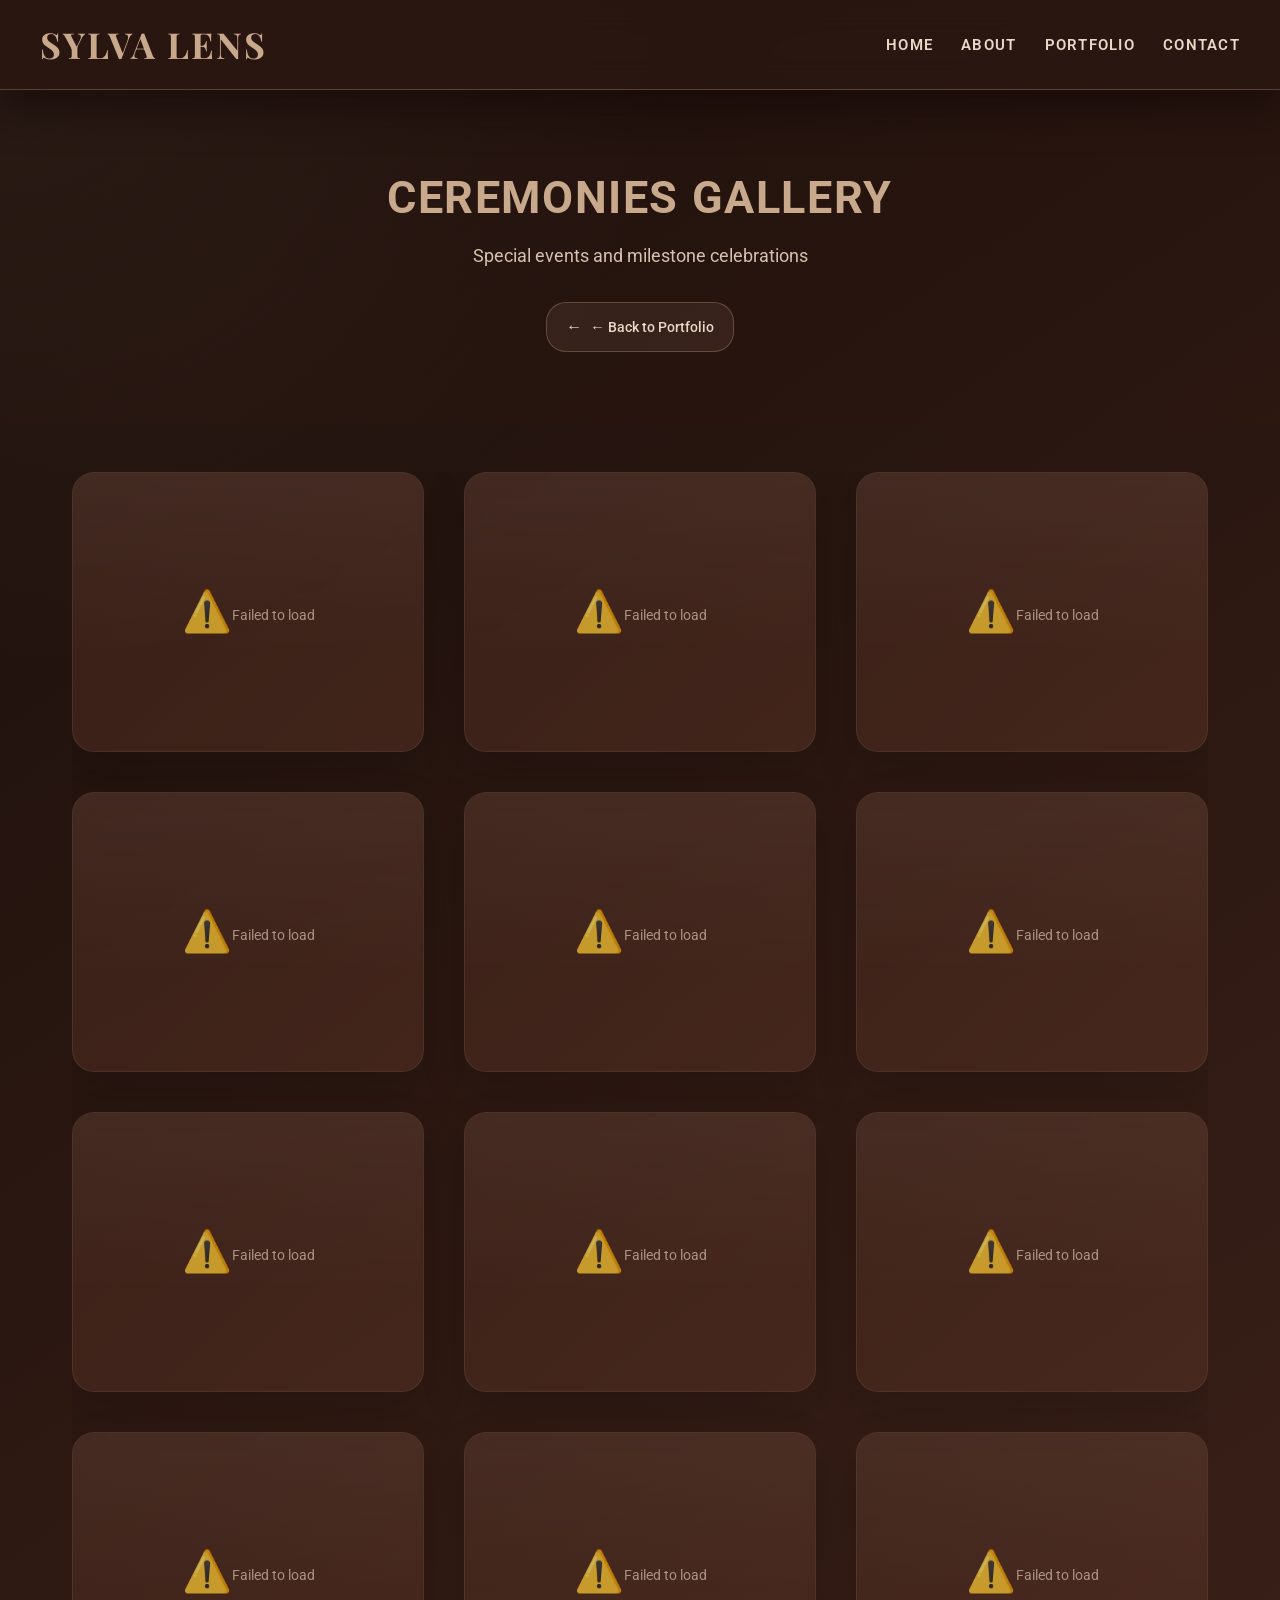
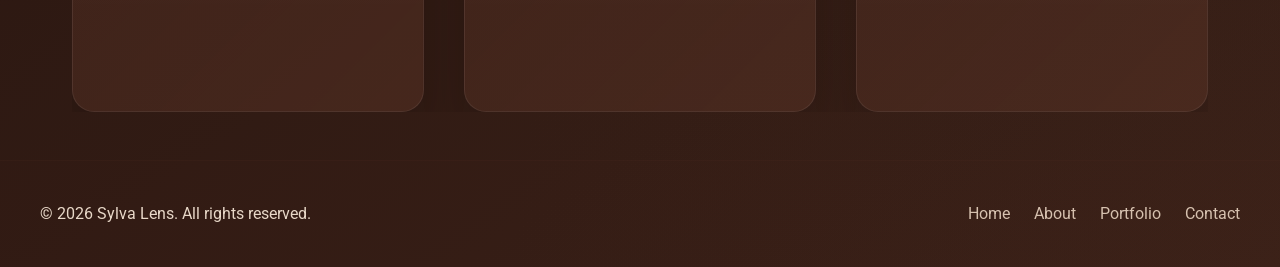
==== ceremonies.html @ 53b47ef1 "update" ====
<!DOCTYPE html>
<html lang="en">

<head>
    <meta charset="UTF-8">
    <meta name="viewport" content="width=device-width, initial-scale=1.0">
    <meta name="theme-color" content="#ffd700">
    <title>Ceremonies Gallery - Sylva Lens</title>

    <!-- DNS prefetch for image domains -->
    <link rel="dns-prefetch" href="//fonts.googleapis.com">
    <link rel="dns-prefetch" href="//fonts.gstatic.com">

    <link rel="preconnect" href="https://fonts.googleapis.com">
    <link rel="preconnect" href="https://fonts.gstatic.com" crossorigin>
    <link
        href="https://fonts.googleapis.com/css2?family=Playfair+Display:ital,wght@0,400..900;1,400..900&family=Roboto:ital,wght@0,100..900;1,100..900&display=swap"
        rel="stylesheet">

    <link rel="stylesheet" href="style.css">
</head>

<body>
    <!-- Navigation Bar -->
    <nav class="navbar">
        <div class="nav-container">
            <div class="logo">Sylva Lens</div>
            <ul class="nav-menu">
                <li><a href="index.html">Home</a></li>
                <li><a href="index.html#about">About</a></li>
                <li><a href="index.html#portfolio">Portfolio</a></li>
                <li><a href="index.html#contact">Contact</a></li>
            </ul>
        </div>
    </nav>

    <!-- Gallery Header -->
    <section class="gallery-header">
        <div class="container">
            <h1>Ceremonies Gallery</h1>
            <p>Special events and milestone celebrations</p>
            <a href="index.html#portfolio" class="back-btn">← Back to Portfolio</a>
        </div>
    </section>

    <!-- Gallery Section -->
    <section class="gallery">
        <div class="container">
            <div class="portfolio-grid">
                <div class="portfolio-item lazy-loading" data-src="Ceremonies/IMG_0448.jpeg" data-loaded="false">
                    <div class="image-placeholder">
                        <div class="loading-spinner"></div>
                    </div>
                </div>
                <div class="portfolio-item lazy-loading" data-src="Ceremonies/IMG_0499.jpeg" data-loaded="false">
                    <div class="image-placeholder">
                        <div class="loading-spinner"></div>
                    </div>
                </div>
                <div class="portfolio-item lazy-loading" data-src="Ceremonies/IMG_0500.jpeg" data-loaded="false">
                    <div class="image-placeholder">
                        <div class="loading-spinner"></div>
                    </div>
                </div>
                <div class="portfolio-item lazy-loading" data-src="Ceremonies/IMG_0549 copy.jpg" data-loaded="false">
                    <div class="image-placeholder">
                        <div class="loading-spinner"></div>
                    </div>
                </div>
                <div class="portfolio-item lazy-loading" data-src="Ceremonies/IMG_0556 copy.jpg" data-loaded="false">
                    <div class="image-placeholder">
                        <div class="loading-spinner"></div>
                    </div>
                </div>
                <div class="portfolio-item lazy-loading" data-src="Ceremonies/IMG_0585 copy.jpg" data-loaded="false">
                    <div class="image-placeholder">
                        <div class="loading-spinner"></div>
                    </div>
                </div>
                <div class="portfolio-item lazy-loading" data-src="Ceremonies/IMG_0586 copy.jpg" data-loaded="false">
                    <div class="image-placeholder">
                        <div class="loading-spinner"></div>
                    </div>
                </div>
                <div class="portfolio-item lazy-loading" data-src="Ceremonies/IMG_0589 copy.jpg" data-loaded="false">
                    <div class="image-placeholder">
                        <div class="loading-spinner"></div>
                    </div>
                </div>
                <div class="portfolio-item lazy-loading" data-src="Ceremonies/IMG_0592 copy.jpg" data-loaded="false">
                    <div class="image-placeholder">
                        <div class="loading-spinner"></div>
                    </div>
                </div>
                <div class="portfolio-item lazy-loading" data-src="Ceremonies/IMG_5971.jpg" data-loaded="false">
                    <div class="image-placeholder">
                        <div class="loading-spinner"></div>
                    </div>
                </div>
                <div class="portfolio-item lazy-loading" data-src="Ceremonies/IMG_5972.jpg" data-loaded="false">
                    <div class="image-placeholder">
                        <div class="loading-spinner"></div>
                    </div>
                </div>
                <div class="portfolio-item lazy-loading" data-src="Ceremonies/IMG_5975.jpg" data-loaded="false">
                    <div class="image-placeholder">
                        <div class="loading-spinner"></div>
                    </div>
                </div>                <div class="upload-slot" data-category="ceremonies" style="display: none;">
                    <div class="upload-area">
                        <div class="upload-icon">📤</div>
                        <span class="upload-text">Upload photo</span>
                    </div>
                    <input type="file" class="portfolio-upload" accept="image/*" style="display:none;">
                </div>            </div>
        </div>
    </section>

    <!-- Footer -->
    <footer class="footer">
        <div class="footer-content">
            <p>&copy; 2026 Sylva Lens. All rights reserved.</p>
            <ul class="footer-links">
                <li><a href="index.html">Home</a></li>
                <li><a href="index.html#about">About</a></li>
                <li><a href="index.html#portfolio">Portfolio</a></li>
                <li><a href="index.html#contact">Contact</a></li>
            </ul>
        </div>
    </footer>

    <!-- Image Modal -->
    <div id="image-modal" class="image-modal">
        <div class="modal-content">
            <button class="modal-close" id="modal-close">&times;</button>
            <img id="modal-image" class="modal-image" src="" alt="Gallery Image">
        </div>
    </div>

    <script>
        document.addEventListener('DOMContentLoaded', function () {
            const ADMIN_PARAM = 'edit';
            const currentCategory = 'ceremonies';
            const uploadSlots = document.querySelectorAll('.upload-slot');
            const modal = document.getElementById('image-modal');
            const modalImage = document.getElementById('modal-image');
            const modalClose = document.getElementById('modal-close');
            const portfolioItems = document.querySelectorAll('.portfolio-item:not(.upload-slot)');

            function isEditingEnabled() {
                const urlParams = new URLSearchParams(window.location.search);
                return urlParams.get(ADMIN_PARAM) === 'true';
            }

            function showUploadSlots() {
                uploadSlots.forEach(slot => {
                    slot.style.display = 'flex';
                });
            }

            function hideUploadSlots() {
                uploadSlots.forEach(slot => {
                    slot.style.display = 'none';
                });
            }

            const isEditMode = isEditingEnabled();
            if (isEditMode) {
                showUploadSlots();
            } else {
                hideUploadSlots();
            }

            function addRemoveButton(item, category, imageUrl) {
                if (!isEditMode || !category || !imageUrl) return;
                const removeBtn = document.createElement('button');
                removeBtn.type = 'button';
                removeBtn.className = 'remove-image-btn';
                removeBtn.textContent = 'Remove';
                item.appendChild(removeBtn);
                removeBtn.addEventListener('click', function (e) {
                    e.stopPropagation();
                    removeImage(item, category, imageUrl);
                });
            }

            function removeImage(item, category, imageUrl) {
                item.remove();
                const storedImages = JSON.parse(localStorage.getItem(`portfolio_${category}`) || '[]');
                const filtered = storedImages.filter(img => img.url !== imageUrl);
                if (filtered.length) {
                    localStorage.setItem(`portfolio_${category}`, JSON.stringify(filtered));
                } else {
                    localStorage.removeItem(`portfolio_${category}`);
                }
            }

            function handleUploadClick(uploadSlot) {
                if (uploadSlot.classList.contains('processing')) return;
                const fileInput = uploadSlot.querySelector('.portfolio-upload');
                if (fileInput) {
                    fileInput.click();
                }
            }

            function handleFileSelect(event, category) {
                const file = event.target.files[0];
                if (file && file.type.startsWith('image/')) {
                    const uploadSlot = event.target.closest('.upload-slot');
                    const originalContent = uploadSlot.innerHTML;
                    uploadSlot.classList.add('processing');
                    uploadSlot.innerHTML = '<div class="upload-area"><div class="upload-icon">⏳</div><span class="upload-text">Processing...</span></div>';
                    setTimeout(() => {
                        processImageFile(file, category, uploadSlot, originalContent);
                    }, 10);
                }
            }

            function processImageFile(file, category, uploadSlot, originalContent) {
                const reader = new FileReader();
                reader.onload = function (e) {
                    const imageUrl = e.target.result;
                    const img = new Image();
                    img.onload = function () {
                        try {
                            const targetWidth = 1200;
                            const targetHeight = 1200;
                            const canvas = document.createElement('canvas');
                            const ctx = canvas.getContext('2d');
                            const scale = Math.min(targetWidth / img.width, targetHeight / img.height, 1);
                            const scaledWidth = img.width * scale;
                            const scaledHeight = img.height * scale;
                            canvas.width = scaledWidth;
                            canvas.height = scaledHeight;
                            ctx.drawImage(img, 0, 0, scaledWidth, scaledHeight);
                            const resizedImageUrl = canvas.toDataURL('image/jpeg', 0.85);
                            const portfolioGrid = uploadSlot.closest('.portfolio-grid');
                            const newItem = document.createElement('div');
                            newItem.className = 'portfolio-item loaded';
                            newItem.style.backgroundImage = `url('${resizedImageUrl}')`;
                            portfolioGrid.insertBefore(newItem, uploadSlot);
                            newItem.addEventListener('click', function () {
                                handlePortfolioClick(this);
                            });
                            addRemoveButton(newItem, category, resizedImageUrl);
                            const storedImages = JSON.parse(localStorage.getItem(`portfolio_${category}`) || '[]');
                            storedImages.push({
                                url: resizedImageUrl,
                                name: file.name,
                                timestamp: Date.now(),
                                originalWidth: img.width,
                                originalHeight: img.height
                            });
                            localStorage.setItem(`portfolio_${category}`, JSON.stringify(storedImages));
                            uploadSlot.innerHTML = originalContent;
                            uploadSlot.classList.remove('processing');
                            const fileInput = uploadSlot.querySelector('.portfolio-upload');
                            if (fileInput) {
                                fileInput.addEventListener('change', function (e) {
                                    handleFileSelect(e, category);
                                });
                            }
                        } catch (error) {
                            console.error('Error processing image:', error);
                            uploadSlot.innerHTML = originalContent;
                            uploadSlot.classList.remove('processing');
                            alert('Error processing image. Please try again.');
                        }
                    };
                    img.onerror = function () {
                        uploadSlot.innerHTML = originalContent;
                        uploadSlot.classList.remove('processing');
                        alert('Error loading image. Please try a different file.');
                    };
                    img.src = imageUrl;
                };
                reader.onerror = function () {
                    uploadSlot.innerHTML = originalContent;
                    uploadSlot.classList.remove('processing');
                    alert('Error reading file. Please try again.');
                };
                reader.readAsDataURL(file);
            }

            function loadStoredImages(category) {
                const storedImages = JSON.parse(localStorage.getItem(`portfolio_${category}`) || '[]');
                const portfolioGrid = document.querySelector('.portfolio-grid');
                const uploadSlot = portfolioGrid.querySelector('.upload-slot');
                storedImages.forEach(imageData => {
                    const newItem = document.createElement('div');
                    newItem.className = 'portfolio-item lazy-loading';
                    newItem.setAttribute('data-src', imageData.url);
                    newItem.setAttribute('data-loaded', 'false');
                    newItem.innerHTML = '<div class="image-placeholder"><div class="loading-spinner"></div></div>';
                    portfolioGrid.insertBefore(newItem, uploadSlot);
                    newItem.addEventListener('click', function () {
                        handlePortfolioClick(this);
                    });
                    addRemoveButton(newItem, category, imageData.url);
                });
            }

            function initializeLazyLoading() {
                const lazyImages = document.querySelectorAll('.portfolio-item.lazy-loading');
                preloadAboveFoldImages();
                if ('IntersectionObserver' in window) {
                    const imageObserver = new IntersectionObserver((entries, observer) => {
                        entries.forEach(entry => {
                            if (entry.isIntersecting) {
                                const lazyItem = entry.target;
                                loadLazyImage(lazyItem);
                                observer.unobserve(lazyItem);
                            }
                        });
                    }, {
                        rootMargin: '100px 0px',
                        threshold: 0.01
                    });
                    lazyImages.forEach(img => {
                        imageObserver.observe(img);
                    });
                } else {
                    lazyImages.forEach(img => {
                        loadLazyImage(img);
                    });
                }
            }

            function preloadAboveFoldImages() {
                const aboveFoldImages = document.querySelectorAll('.portfolio-item.lazy-loading:nth-child(-n+9)');
                const highPriorityImages = Array.from(aboveFoldImages).slice(0, 3);
                highPriorityImages.forEach(item => {
                    loadLazyImage(item);
                });
                setTimeout(() => {
                    const mediumPriorityImages = Array.from(aboveFoldImages).slice(3, 9);
                    mediumPriorityImages.forEach(item => {
                        loadLazyImage(item);
                    });
                }, 100);
            }

            function loadLazyImage(lazyItem) {
                const src = lazyItem.getAttribute('data-src');
                if (src && lazyItem.getAttribute('data-loaded') === 'false') {
                    lazyItem.setAttribute('data-loaded', 'loading');
                    const supportsWebP = checkWebPSupport();
                    const imageSrc = supportsWebP ? convertToWebP(src) : src;
                    const img = new Image();
                    img.decoding = 'async';
                    img.onload = function () {
                        lazyItem.style.backgroundImage = `url('${imageSrc}')`;
                        lazyItem.classList.remove('lazy-loading');
                        lazyItem.classList.add('loaded');
                        lazyItem.setAttribute('data-loaded', 'true');
                        const placeholder = lazyItem.querySelector('.image-placeholder');
                        if (placeholder) {
                            placeholder.remove();
                        }
                    };
                    img.onerror = function () {
                        if (supportsWebP && imageSrc !== src) {
                            const fallbackImg = new Image();
                            fallbackImg.decoding = 'async';
                            fallbackImg.onload = function () {
                                lazyItem.style.backgroundImage = `url('${src}')`;
                                lazyItem.classList.remove('lazy-loading');
                                lazyItem.classList.add('loaded');
                                lazyItem.setAttribute('data-loaded', 'true');
                                const placeholder = lazyItem.querySelector('.image-placeholder');
                                if (placeholder) {
                                    placeholder.remove();
                                }
                            };
                            fallbackImg.onerror = function () {
                                handleImageError(lazyItem);
                            };
                            fallbackImg.src = src;
                        } else {
                            handleImageError(lazyItem);
                        }
                    };
                    img.src = imageSrc;
                }
            }

            function checkWebPSupport() {
                const canvas = document.createElement('canvas');
                canvas.width = 1;
                canvas.height = 1;
                return canvas.toDataURL('image/webp').indexOf('image/webp') === 5;
            }

            function convertToWebP(src) {
                return src.replace(/\.(jpg|jpeg|png)$/i, '.webp');
            }

            function handleImageError(lazyItem) {
                lazyItem.classList.remove('lazy-loading');
                lazyItem.classList.add('error');
                lazyItem.setAttribute('data-loaded', 'error');
                const placeholder = lazyItem.querySelector('.image-placeholder');
                if (placeholder) {
                    placeholder.innerHTML = '<div class="error-icon">⚠️</div><span class="error-text">Failed to load</span>';
                }
            }

            function handlePortfolioClick(item) {
                const backgroundImage = item.style.backgroundImage;
                if (backgroundImage && !item.classList.contains('upload-slot')) {
                    const urlMatch = backgroundImage.match(/url\(["']?(.*?)["']?\)/);
                    if (urlMatch && urlMatch[1]) {
                        modalImage.src = urlMatch[1];
                        modal.classList.add('active');
                        document.body.style.overflow = 'hidden';
                    }
                }
            }

            portfolioItems.forEach(item => {
                item.addEventListener('click', function () {
                    handlePortfolioClick(this);
                });
            });

            uploadSlots.forEach(slot => {
                slot.addEventListener('click', function () {
                    handleUploadClick(this);
                });
                const fileInput = slot.querySelector('.portfolio-upload');
                if (fileInput) {
                    fileInput.addEventListener('change', function (e) {
                        handleFileSelect(e, currentCategory);
                    });
                }
            });

            modalClose.addEventListener('click', function () {
                modal.classList.remove('active');
                document.body.style.overflow = '';
            });

            modal.addEventListener('click', function (e) {
                if (e.target === modal) {
                    modal.classList.remove('active');
                    document.body.style.overflow = '';
                }
            });

            document.addEventListener('keydown', function (e) {
                if (e.key === 'Escape' && modal.classList.contains('active')) {
                    modal.classList.remove('active');
                    document.body.style.overflow = '';
                }
            });

            loadStoredImages(currentCategory);
            setTimeout(initializeLazyLoading, 100);
        });
    </script>
</body>

</html>
---- style.css ----
﻿* {
    margin: 0;
    padding: 0;
    box-sizing: border-box;
}

:root {
    --bg-color: #1A0F0B;
    --panel-color: #2B1711;
    --surface-color: #3A2118;
    --text-color: #E8D8C8;
    --muted-color: #D6C1AF;
    --accent-gold: #C8A98B;
    --accent-emerald: #4A2A1F;
    --accent-sapphire: #5A3326;
    --accent-soft: #E8D8C8;
    --accent-warm: #C8A98B;
    --shadow-color: #120907;
    --border-radius: 18px;
    --transition: 0.35s ease;
}

html {
    scroll-behavior: smooth;
}

body {
    min-height: 100vh;
    font-family: 'Roboto', 'Segoe UI', Tahoma, Geneva, Verdana, sans-serif;
    background: radial-gradient(circle at top left, rgba(200, 169, 139, 0.08), transparent 30%),
        radial-gradient(circle at bottom right, rgba(74, 42, 31, 0.06), transparent 35%),
        linear-gradient(145deg, #1A0F0B 0%, #2B1711 48%, #3A2118 100%);
    color: var(--text-color);
    line-height: 1.6;
    overflow-x: hidden;
}

::selection {
    background: rgba(200, 169, 139, 0.2);
    color: var(--text-color);
}

a {
    color: inherit;
}

button,
input,
select,
textarea {
    font: inherit;
}

img {
    max-width: 100%;
    display: block;
}

/* Navigation Bar */
.navbar {
    position: sticky;
    top: 0;
    z-index: 100;
    padding: 1rem clamp(1rem, 2vw, 2rem);
    background: rgba(43, 23, 17, 0.95);
    backdrop-filter: blur(16px);
    border-bottom: 1px solid rgba(200, 169, 139, 0.3);
    box-shadow: 0 18px 40px rgba(18, 9, 7, 0.6);
}

.nav-container {
    max-width: 1200px;
    margin: 0 auto;
    display: flex;
    justify-content: space-between;
    align-items: center;
    gap: 1rem;
}

.logo {
    font-family: 'Playfair Display', serif;
    font-size: clamp(1.8rem, 2.8vw, 2.6rem);
    font-weight: 700;
    letter-spacing: 2px;
    text-transform: uppercase;
    color: var(--accent-gold);
}

.nav-menu {
    display: flex;
    gap: 1.75rem;
    list-style: none;
    flex-wrap: wrap;
}

.nav-menu a {
    position: relative;
    text-decoration: none;
    font-size: 0.95rem;
    font-weight: 600;
    letter-spacing: 0.08rem;
    text-transform: uppercase;
    color: var(--text-color);
    transition: color var(--transition);
}

.nav-menu a::after {
    content: '';
    position: absolute;
    left: 0;
    bottom: -6px;
    width: 0;
    height: 3px;
    background: linear-gradient(135deg, var(--accent-gold), var(--accent-emerald));
    transition: width var(--transition);
}

.nav-menu a:hover,
.nav-menu a:focus {
    color: var(--accent-soft);
}

.nav-menu a:hover::after {
    width: 100%;
}

/* Hero Section */
.hero {
    position: relative;
    padding: clamp(5rem, 8vw, 8rem) 1.5rem clamp(4rem, 6vw, 5rem);
    min-height: 88vh;
    display: flex;
    align-items: center;
    justify-content: center;
    text-align: center;
    overflow: hidden;
    background-image: url('Reference/Home Image.PNG');
    background-size: cover;
    background-position: center;
    background-attachment: fixed;
}

.hero::before {
    content: '';
    position: absolute;
    top: 0;
    left: 0;
    width: 100%;
    height: 100%;
    background: linear-gradient(135deg, rgba(26, 15, 11, 0.8), rgba(43, 23, 17, 0.6));
    z-index: 1;
}

.hero::after {
    content: '';
    position: absolute;
    top: 0;
    left: 0;
    width: 100%;
    height: 100%;
    background: radial-gradient(circle at top right, rgba(74, 42, 31, 0.15), transparent 40%),
        radial-gradient(circle at bottom left, rgba(90, 51, 38, 0.12), transparent 40%);
    z-index: 1;
}

.hero-content {
    position: relative;
    z-index: 2;
    max-width: 900px;
    animation: fadeInUp 1s ease;
}

.hero-title {
    font-size: clamp(3rem, 7vw, 5.6rem);
    line-height: 0.95;
    letter-spacing: 0.35rem;
    text-transform: uppercase;
    margin-bottom: 1rem;
    color: var(--accent-gold);
}

.hero-header {
    font-size: clamp(1.6rem, 2.7vw, 2.6rem);
    font-weight: 300;
    letter-spacing: 0.45rem;
    margin-bottom: 1.6rem;
    color: var(--text-color);
    text-transform: uppercase;
}

.hero-subtitle {
    max-width: 720px;
    margin: 0 auto;
    color: var(--muted-color);
    font-size: 1.05rem;
    line-height: 1.9;
}

.hero-cta {
    background: rgba(74, 42, 31, 0.06);
    border-top: 1px solid rgba(200, 169, 139, 0.3);
    border-bottom: 1px solid rgba(74, 42, 31, 0.25);
    padding: 3rem 0;
}

.hero-cta-text {
    font-size: 1.15rem;
    margin-bottom: 1.75rem;
    color: var(--text-color);
}

.hero-cta-buttons {
    display: flex;
    justify-content: center;
    gap: 1rem;
    flex-wrap: wrap;
}

.btn {
    display: inline-flex;
    align-items: center;
    justify-content: center;
    padding: 0.95rem 2.15rem;
    border-radius: 999px;
    text-decoration: none;
    font-weight: 700;
    letter-spacing: 0.08rem;
    transition: transform var(--transition), box-shadow var(--transition), background var(--transition), color var(--transition);
}

.primary-btn {
    background: var(--accent-gold);
    color: #1A0F0B;
    box-shadow: 0 18px 40px rgba(200, 169, 139, 0.3);
    font-weight: 800;
}

.secondary-btn {
    color: var(--accent-emerald);
    border: 2px solid var(--accent-emerald);
    background: rgba(74, 42, 31, 0.1);
}

.btn:hover {
    transform: translateY(-3px);
}

.secondary-btn:hover {
    background: rgba(74, 42, 31, 0.25);
    border-color: var(--accent-soft);
    color: var(--accent-soft);
}

.services {
    background: rgba(74, 42, 31, 0.04);
    padding: 6rem 0;
}

.service-grid {
    display: grid;
    grid-template-columns: repeat(auto-fit, minmax(240px, 1fr));
    gap: 2.5rem;
}

.service-card {
    position: relative;
    overflow: hidden;
    padding: 2.5rem;
    border-radius: 24px;
    background: linear-gradient(180deg, rgba(255, 255, 255, 0.05), rgba(255, 255, 255, 0.02));
    border: 1px solid rgba(255, 255, 255, 0.08);
    box-shadow: 0 18px 40px rgba(0, 0, 0, 0.22);
    text-align: center;
    transition: transform var(--transition), border-color var(--transition), box-shadow var(--transition);
}

.service-card::before {
    content: '';
    position: absolute;
    top: -40px;
    right: -30px;
    width: 120px;
    height: 120px;
    background: radial-gradient(circle, rgba(200, 169, 139, 0.15), transparent 70%);
    border-radius: 50%;
}

.service-card:hover {
    transform: translateY(-8px);
    border-color: rgba(74, 42, 31, 0.7);
    box-shadow: 0 24px 60px rgba(74, 42, 31, 0.15);
}

.service-icon {
    font-size: 2.5rem;
    margin-bottom: 1rem;
    color: var(--accent-gold);
}

.service-card h3 {
    font-size: 1.35rem;
    margin-bottom: 0.75rem;
    color: var(--text-color);
    text-transform: uppercase;
}

.service-card p {
    color: var(--muted-color);
    line-height: 1.85;
}

.testimonials {
    padding: 6.5rem 0;
}

.testimonials h2 {
    margin-bottom: 2.5rem;
    text-transform: uppercase;
    letter-spacing: 0.2rem;
}

.testimonial-grid {
    display: grid;
    grid-template-columns: repeat(auto-fit, minmax(260px, 1fr));
    gap: 2.5rem;
}

.testimonial-card {
    position: relative;
    overflow: hidden;
    padding: 2rem;
    border-radius: 24px;
    background: rgba(255, 255, 255, 0.04);
    border: 1px solid rgba(255, 255, 255, 0.08);
    box-shadow: 0 18px 50px rgba(0, 0, 0, 0.18);
    transition: transform var(--transition);
}

.testimonial-card:hover {
    transform: translateY(-6px);
}

.testimonial-card::before {
    content: '“';
    position: absolute;
    top: 1rem;
    left: 1rem;
    font-size: 3rem;
    line-height: 1;
    color: rgba(200, 169, 139, 0.22);
    transform: translateY(-2px);
}

.testimonial-card p {
    margin-bottom: 1.5rem;
    color: var(--text-color);
    line-height: 1.9;
    font-size: 1rem;
    text-align: center;
}

.testimonial-card span {
    position: absolute;
    bottom: 1rem;
    left: 50%;
    transform: translateX(-50%);
    font-weight: 700;
    color: var(--accent-gold);
}

.about {
    background: rgba(74, 42, 31, 0.04);
    padding: 6.5rem 0;
}

.about-content {
    display: grid;
    grid-template-columns: 1.2fr 0.8fr;
    gap: 4rem;
    align-items: center;
}

.about-text p {
    margin-bottom: 2rem;
    color: var(--text-color);
    font-size: 1.02rem;
    line-height: 1.85;
}

.about-overlay {
    background: rgba(74, 42, 31, 0.08);
    border: 1px solid rgba(74, 42, 31, 0.35);
    border-radius: 24px;
    padding: 3.5rem;
    box-shadow: 0 24px 50px rgba(74, 42, 31, 0.1);
}

.about-overlay p {
    color: var(--text-color);
    font-style: italic;
    font-size: 1.15rem;
    line-height: 1.8;
}

.portfolio {
    padding: 6.5rem 0;
}

/* Performance Optimizations */
.portfolio-grid {
    display: grid;
    grid-template-columns: repeat(auto-fit, minmax(260px, 1fr));
    gap: 2.5rem;
    contain: layout style paint;
    /* CSS containment for better performance */
}

.portfolio-item {
    position: relative;
    height: 280px;
    border-radius: 22px;
    overflow: hidden;
    cursor: pointer;
    background-size: cover;
    background-position: center;
    background-repeat: no-repeat;
    background-color: rgba(10, 5, 8, 0.8);
    border: 1px solid rgba(255, 255, 255, 0.07);
    box-shadow: 0 18px 45px rgba(0, 0, 0, 0.16);
    transition: transform 0.3s cubic-bezier(0.4, 0, 0.2, 1), box-shadow 0.3s cubic-bezier(0.4, 0, 0.2, 1), border-color 0.3s cubic-bezier(0.4, 0, 0.2, 1);
    display: flex;
    align-items: center;
    justify-content: center;
    will-change: transform, box-shadow, border-color;
    contain: layout style paint;
    /* Additional containment */
}

.portfolio-item:hover {
    transform: translateY(-8px);
    box-shadow: 0 24px 65px rgba(74, 42, 31, 0.35);
    border-color: rgba(200, 169, 139, 0.5);
}

.portfolio-item::before {
    content: '';
    position: absolute;
    inset: 0;
    background: linear-gradient(180deg, rgba(255, 255, 255, 0.04), transparent 65%);
    pointer-events: none;
}

.portfolio-item::after {
    content: '';
    position: absolute;
    inset: 0;
    background: linear-gradient(135deg, rgba(74, 42, 31, 0.15), rgba(90, 51, 38, 0.12));
    opacity: 0;
    transition: opacity 0.3s cubic-bezier(0.4, 0, 0.2, 1);
    pointer-events: none;
    will-change: opacity;
}

.portfolio-item:hover::after {
    opacity: 1;
}

/* Lazy Loading Styles */
.portfolio-item.lazy-loading {
    background: linear-gradient(135deg, rgba(26, 15, 11, 0.9), rgba(43, 23, 17, 0.7));
    display: flex;
    align-items: center;
    justify-content: center;
    position: relative;
    overflow: hidden;
}

.portfolio-item.lazy-loading::before {
    content: '';
    position: absolute;
    top: 0;
    left: 0;
    width: 100%;
    height: 100%;
    background: linear-gradient(90deg, transparent, rgba(200, 169, 139, 0.1), transparent);
    animation: shimmer 2s infinite;
    z-index: 1;
}

@keyframes shimmer {
    0% {
        transform: translateX(-100%);
    }

    100% {
        transform: translateX(100%);
    }
}

.image-placeholder {
    display: flex;
    align-items: center;
    justify-content: center;
    width: 100%;
    height: 100%;
    position: relative;
    z-index: 2;
}

.loading-spinner {
    width: 40px;
    height: 40px;
    border: 3px solid rgba(200, 169, 139, 0.2);
    border-top: 3px solid var(--accent-gold);
    border-radius: 50%;
    animation: spin 1s linear infinite;
}

@keyframes spin {
    0% {
        transform: rotate(0deg);
    }

    100% {
        transform: rotate(360deg);
    }
}

/* Error state */
.portfolio-item.error {
    background: linear-gradient(135deg, rgba(74, 42, 31, 0.6), rgba(90, 51, 38, 0.5));
    display: flex;
    align-items: center;
    justify-content: center;
}

.error-icon {
    font-size: 2.5rem;
    opacity: 0.7;
}

.error-text {
    display: block;
    margin-top: 0.5rem;
    font-size: 0.9rem;
    color: var(--muted-color);
    opacity: 0.7;
}
}

.portfolio-item.loaded {
    animation: fadeIn 0.3s ease-in-out;
}

@keyframes fadeIn {
    from {
        opacity: 0;
    }

    to {
        opacity: 1;
    }
}

.portfolio-overlay {
    position: relative;
    z-index: 2;
    text-align: center;
    padding: 2rem;
}

.portfolio-overlay span {
    display: inline-block;
    padding: 0.75rem 1.2rem;
    background: rgba(74, 42, 31, 0.25);
    border: 1px solid rgba(200, 169, 139, 0.4);
    border-radius: 999px;
    color: var(--accent-soft);
    font-weight: 700;
    text-transform: uppercase;
    letter-spacing: 0.08rem;
}

/* Upload Slot Styling */
.upload-slot {
    display: none;
    border: 2px dashed rgba(200, 169, 139, 0.5) !important;
    background: rgba(255, 255, 255, 0.03) !important;
    cursor: pointer;
    transition: all var(--transition);
}

.upload-slot:hover {
    border-color: var(--accent-gold) !important;
    background: rgba(200, 169, 139, 0.08) !important;
    transform: translateY(-4px);
}

.upload-slot .upload-area {
    display: flex;
    flex-direction: column;
    align-items: center;
    justify-content: center;
    gap: 0.5rem;
    padding: 1rem;
    text-align: center;
}

.upload-slot .upload-icon {
    font-size: 2rem;
    color: var(--accent-gold);
    margin-bottom: 0.5rem;
}

.upload-slot .upload-text {
    color: var(--accent-soft);
    font-weight: 600;
    font-size: 0.9rem;
    text-transform: uppercase;
    letter-spacing: 0.05rem;
}

.remove-image-btn {
    position: absolute;
    top: 1rem;
    right: 1rem;
    z-index: 3;
    padding: 0.5rem 0.9rem;
    border-radius: 999px;
    border: none;
    background: rgba(10, 5, 8, 0.8);
    color: var(--text-color);
    font-size: 0.85rem;
    cursor: pointer;
    transition: background var(--transition), color var(--transition);
}

.remove-image-btn:hover {
    background: rgba(200, 169, 139, 0.95);
    color: #1A0F0B;
}

.category-section {
    margin-bottom: 7rem;
}

.category-section:last-child {
    margin-bottom: 0;
}

.category-title {
    font-size: 2.4rem;
    text-align: center;
    margin-bottom: 1.5rem;
    text-transform: uppercase;
    letter-spacing: 0.15rem;
    color: var(--accent-soft);
}

.category-description {
    text-align: center;
    color: var(--muted-color);
    max-width: 760px;
    margin: 0 auto 3rem;
    font-size: 1.05rem;
    line-height: 1.85;
}

/* Portfolio Showcase (Single Image per Category) */
.portfolio-showcase {
    display: flex;
    flex-direction: column;
    align-items: center;
    gap: 2.5rem;
    max-width: 400px;
    margin: 0 auto;
}

.portfolio-showcase .portfolio-grid {
    display: grid;
    gap: 1.5rem;
    width: 100%;
}

.portfolio-showcase .portfolio-item {
    width: 100%;
}

.category-actions {
    display: flex;
    justify-content: center;
    width: 100%;
}

.gallery-btn {
    display: inline-flex;
    align-items: center;
    gap: 0.5rem;
    padding: 0.8rem 1.5rem;
    background: linear-gradient(135deg, var(--accent-gold), var(--accent-emerald));
    color: var(--bg-color);
    text-decoration: none;
    font-weight: 600;
    font-size: 0.95rem;
    text-transform: uppercase;
    letter-spacing: 0.05rem;
    border-radius: 25px;
    transition: all var(--transition);
    box-shadow: 0 8px 20px rgba(74, 42, 31, 0.3);
    border: none;
    cursor: pointer;
}

.gallery-btn:hover {
    transform: translateY(-2px);
    box-shadow: 0 12px 30px rgba(74, 42, 31, 0.4);
    background: linear-gradient(135deg, var(--accent-emerald), var(--accent-gold));
}

.gallery-btn::before {
    content: '📸';
    font-size: 1.1rem;
}

.gallery {
    padding: 3rem 0;
}

/* Gallery Header */
.gallery-header {
    padding: 4.5rem 0;
    text-align: center;
    background: rgba(74, 42, 31, 0.04);
}

.gallery-header h1 {
    font-size: 2.8rem;
    color: var(--accent-gold);
    margin-bottom: 0.5rem;
    text-transform: uppercase;
    letter-spacing: 0.1rem;
}

.gallery-header p {
    color: var(--muted-color);
    font-size: 1.1rem;
    max-width: 600px;
    margin: 0 auto 2rem;
}

.back-btn {
    display: inline-flex;
    align-items: center;
    gap: 0.5rem;
    padding: 0.7rem 1.2rem;
    background: rgba(200, 169, 139, 0.1);
    color: var(--accent-soft);
    text-decoration: none;
    font-weight: 500;
    font-size: 0.9rem;
    border-radius: 20px;
    transition: all var(--transition);
    border: 1px solid rgba(200, 169, 139, 0.3);
}

.back-btn:hover {
    background: rgba(200, 169, 139, 0.2);
    color: var(--text-color);
    transform: translateX(-2px);
}

.back-btn::before {
    content: '←';
    font-size: 1rem;
}

.contact {
    background: rgba(74, 42, 31, 0.04);
    padding: 6.5rem 0;
    text-align: center;
    border-top: 1px solid rgba(74, 42, 31, 0.2);
}

.contact p {
    max-width: 720px;
    margin: 0 auto 3rem;
    color: var(--text-color);
    font-size: 1.05rem;
    line-height: 1.9;
}

.contact-form {
    max-width: 720px;
    margin: 0 auto;
    display: grid;
    gap: 1.5rem;
    padding: 0 1rem;
}

.contact-form label {
    display: block;
    text-transform: uppercase;
    font-size: 0.85rem;
    letter-spacing: 0.12rem;
    margin-bottom: 0.4rem;
    color: var(--accent-gold);
    font-weight: 700;
}

.contact-form input,
.contact-form select,
.contact-form textarea {
    width: 100%;
    padding: 1rem 1.1rem;
    border-radius: 18px;
    border: 1px solid rgba(74, 42, 31, 0.25);
    background: rgba(74, 42, 31, 0.05);
    color: var(--text-color);
    box-shadow: inset 0 1px 0 rgba(74, 42, 31, 0.08);
}

.contact-form input:focus,
.contact-form select:focus,
.contact-form textarea:focus {
    outline: none;
    border-color: rgba(74, 42, 31, 0.8);
    background: rgba(74, 42, 31, 0.1);
}

/* Styled Select Dropdown */
.contact-form select {
    appearance: none;
    background: rgba(74, 42, 31, 0.05);
    border-radius: 18px;
    border: 1px solid rgba(74, 42, 31, 0.25);
    color: var(--text-color);
    padding: 1rem 1.1rem;
    cursor: pointer;
    font-weight: 500;
}

/* Style select options */
.contact-form select option {
    background: linear-gradient(135deg, #2B1711 0%, #3A2118 100%);
    color: var(--text-color);
    padding: 1.2rem 1rem;
    border-radius: 12px;
    margin: 0.8rem 0;
    font-weight: 600;
    border: 1px solid rgba(200, 169, 139, 0.2);
    box-shadow: 0 4px 12px rgba(0, 0, 0, 0.3);
    letter-spacing: 0.05rem;
}

.contact-form select option:first-child {
    color: var(--muted-color);
    font-weight: 500;
}

.contact-form select option:hover {
    background: linear-gradient(135deg, var(--accent-gold), var(--accent-emerald));
    color: #0a0508;
    border-color: var(--accent-gold);
}

.contact-form select option:checked {
    background: linear-gradient(135deg, var(--accent-gold), var(--accent-emerald));
    color: #0a0508;
    font-weight: 700;
    border-color: var(--accent-gold);
    box-shadow: 0 0 0 3px rgba(200, 169, 139, 0.3), 0 4px 12px rgba(200, 169, 139, 0.25);
}

.contact-form textarea {
    min-height: 150px;
    resize: vertical;
}

.contact-form .contact-button {
    width: fit-content;
    padding: 1rem 2.5rem;
    background: linear-gradient(135deg, var(--accent-gold), var(--accent-soft));
    color: #0a0508;
    border: none;
    border-radius: 999px;
    font-weight: 800;
    cursor: pointer;
    box-shadow: 0 16px 35px rgba(200, 169, 139, 0.3);
    transition: transform var(--transition), box-shadow var(--transition);
}

.contact-form .contact-button:hover {
    transform: translateY(-4px) scale(1.02);
    box-shadow: 0 20px 50px rgba(74, 42, 31, 0.4);
}

.form-confirmation {
    margin-top: 1rem;
    font-size: 0.95rem;
    font-weight: 600;
    color: #8cd790;
    opacity: 0;
    transform: translateY(-8px);
    transition: opacity 0.35s ease, transform 0.35s ease;
}

.form-confirmation.visible {
    opacity: 1;
    transform: translateY(0);
}

.footer {
    background: rgba(74, 42, 31, 0.04);
    padding: 2.5rem 0;
    border-top: 1px solid rgba(74, 42, 31, 0.2);
}

.footer-content {
    max-width: 1200px;
    margin: 0 auto;
    display: flex;
    justify-content: space-between;
    align-items: center;
    flex-wrap: wrap;
    gap: 1.2rem;
    color: var(--text-color);
}

.footer-links {
    display: flex;
    list-style: none;
    gap: 1.5rem;
    flex-wrap: wrap;
}

.footer-links a {
    text-decoration: none;
    color: var(--muted-color);
    transition: color var(--transition);
}

.footer-links a:hover {
    color: var(--accent-emerald);
}

.container {
    max-width: 1200px;
    margin: 0 auto;
    padding: 0 2rem;
}

section {
    padding: 4rem 0;
}

section h2 {
    margin-bottom: 2rem;
    font-size: 2.2rem;
    text-transform: uppercase;
    letter-spacing: 0.15rem;
    font-weight: 700;
    background: linear-gradient(135deg, var(--accent-gold), var(--accent-emerald));
    -webkit-background-clip: text;
    -webkit-text-fill-color: transparent;
    background-clip: text;
}

@keyframes fadeInUp {
    from {
        opacity: 0;
        transform: translateY(30px);
    }

    to {
        opacity: 1;
        transform: translateY(0);
    }
}

@media (max-width: 900px) {
    .about-content {
        grid-template-columns: 1fr;
    }

    .portfolio-grid {
        grid-template-columns: repeat(auto-fit, minmax(240px, 1fr));
    }

    .hero {
        padding: 6rem 1.5rem;
    }
}

@media (max-width: 650px) {
    .nav-container {
        flex-direction: column;
        align-items: flex-start;
    }

    .nav-menu {
        gap: 1rem;
    }

    .hero-title {
        font-size: 2.8rem;
    }

    .hero-header {
        font-size: 1.6rem;
        letter-spacing: 0.22rem;
    }

    .hero-cta-buttons {
        flex-direction: column;
    }

    .service-grid,
    .testimonial-grid {
        grid-template-columns: 1fr;
    }

    .footer-content {
        flex-direction: column;
        text-align: center;
    }

    .portfolio-item {
        min-height: 240px;
    }
}

@media (max-width: 480px) {
    .hero {
        padding: 5rem 1rem 3rem;
    }

    .nav-menu {
        gap: 0.75rem;
        font-size: 0.9rem;
    }

    .logo {
        font-size: 1.6rem;
    }

    .hero-title {
        font-size: 2.2rem;
        letter-spacing: 0.16rem;
    }

    .hero-header {
        font-size: 1.3rem;
    }

    .portfolio-item {
        min-height: 200px;
    }

    .service-card,
    .testimonial-card,
    .contact-form input,
    .contact-form select,
    .contact-form textarea {
        border-radius: 16px;
    }

    .hero-cta {
        padding: 2.5rem 0;
    }
}

/* Image Modal */
.image-modal {
    position: fixed;
    top: 0;
    left: 0;
    width: 100%;
    height: 100%;
    background: rgba(10, 5, 8, 0.95);
    backdrop-filter: blur(20px);
    display: none;
    z-index: 1000;
    align-items: center;
    justify-content: center;
}

.image-modal.active {
    display: flex;
}

.modal-content {
    position: relative;
    max-width: 90vw;
    max-height: 90vh;
    border-radius: 12px;
    overflow: hidden;
    box-shadow: 0 25px 80px rgba(0, 0, 0, 0.5);
}

.modal-image {
    max-width: 100%;
    max-height: 90vh;
    object-fit: contain;
    display: block;
}

.modal-close {
    position: absolute;
    top: -50px;
    right: 0;
    background: rgba(74, 42, 31, 0.9);
    color: white;
    border: none;
    width: 40px;
    height: 40px;
    border-radius: 50%;
    cursor: pointer;
    font-size: 24px;
    font-weight: bold;
    display: flex;
    align-items: center;
    justify-content: center;
    transition: background-color 0.3s ease;
}

.modal-close:hover {
    background: rgba(200, 169, 139, 0.9);
    color: #1A0F0B;
}

@media (max-width: 768px) {
    .modal-content {
        max-width: 95vw;
        max-height: 95vh;
    }

    .modal-close {
        top: 10px;
        right: 10px;
        width: 35px;
        height: 35px;
        font-size: 20px;
    }
}
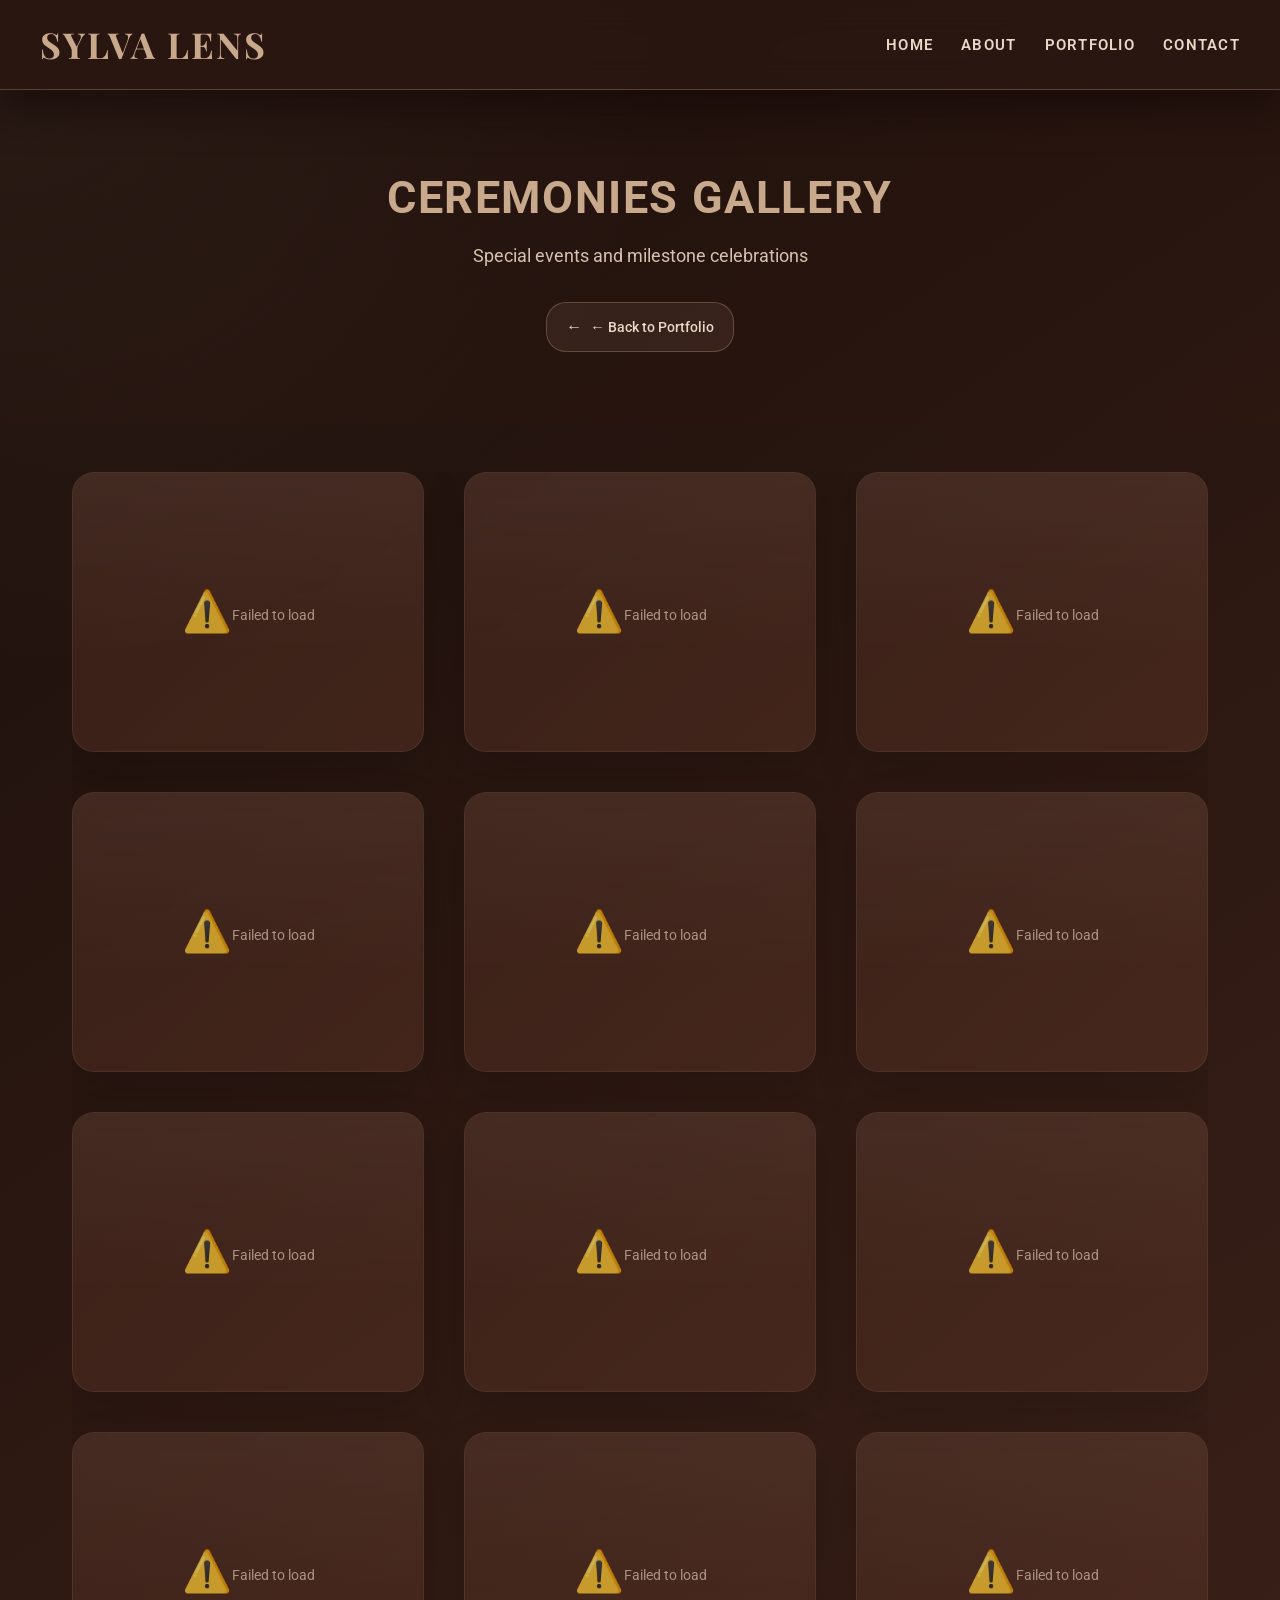
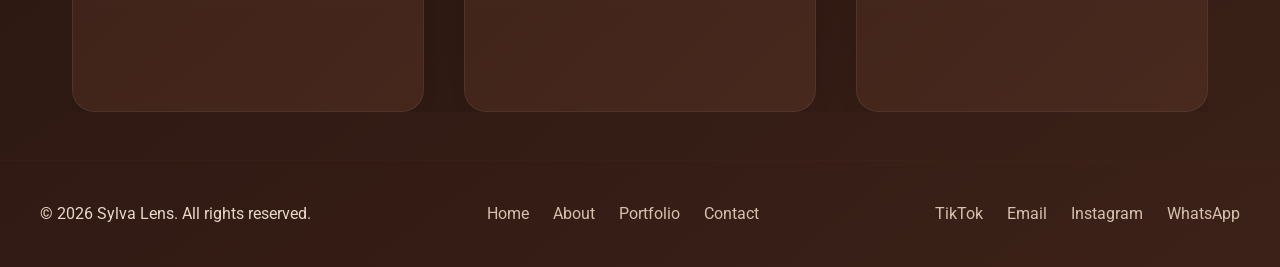
==== commit 89d564a3: "update" ====
--- a/ceremonies.html
+++ b/ceremonies.html
@@ -106,13 +106,15 @@
                     <div class="image-placeholder">
                         <div class="loading-spinner"></div>
                     </div>
-                </div>                <div class="upload-slot" data-category="ceremonies" style="display: none;">
+                </div>
+                <div class="upload-slot" data-category="ceremonies" style="display: none;">
                     <div class="upload-area">
                         <div class="upload-icon">📤</div>
                         <span class="upload-text">Upload photo</span>
                     </div>
                     <input type="file" class="portfolio-upload" accept="image/*" style="display:none;">
-                </div>            </div>
+                </div>
+            </div>
         </div>
     </section>
 
@@ -126,6 +128,12 @@
                 <li><a href="index.html#portfolio">Portfolio</a></li>
                 <li><a href="index.html#contact">Contact</a></li>
             </ul>
+            <div class="social-links">
+                <a href="https://www.tiktok.com/@sylvalens" target="_blank">TikTok</a>
+                <a href="mailto:sylvaphotography1@gmail.com">Email</a>
+                <a href="https://www.instagram.com/sylvalens?igsh=MTlsNXpkM2wwODU0OA==" target="_blank">Instagram</a>
+                <a href="https://wa.link/clluxg" target="_blank">WhatsApp</a>
+            </div>
         </div>
     </footer>
 
--- a/style.css
+++ b/style.css
@@ -584,10 +584,14 @@
 /* Upload Slot Styling */
 .upload-slot {
     display: none;
+    height: 280px;
+    border-radius: 22px;
     border: 2px dashed rgba(200, 169, 139, 0.5) !important;
     background: rgba(255, 255, 255, 0.03) !important;
     cursor: pointer;
     transition: all var(--transition);
+    overflow: hidden;
+    box-shadow: 0 18px 45px rgba(0, 0, 0, 0.16);
 }
 
 .upload-slot:hover {
@@ -602,7 +606,8 @@
     align-items: center;
     justify-content: center;
     gap: 0.5rem;
-    padding: 1rem;
+    width: 100%;
+    height: 100%;
     text-align: center;
 }
 
@@ -830,45 +835,62 @@
 /* Styled Select Dropdown */
 .contact-form select {
     appearance: none;
-    background: rgba(74, 42, 31, 0.05);
+    background: linear-gradient(135deg, rgba(74, 42, 31, 0.08), rgba(74, 42, 31, 0.05)) url("data:image/svg+xml;charset=UTF-8,%3csvg xmlns='http://www.w3.org/2000/svg' viewBox='0 0 24 24' fill='none' stroke='%23C8A98B' stroke-width='2' stroke-linecap='round' stroke-linejoin='round'%3e%3cpolyline points='6 9 12 15 18 9'%3e%3c/polyline%3e%3c/svg%3e") no-repeat;
+    background-position: right 1.1rem center;
+    background-size: 1.2em;
+    background-repeat: no-repeat;
     border-radius: 18px;
-    border: 1px solid rgba(74, 42, 31, 0.25);
-    color: var(--text-color);
-    padding: 1rem 1.1rem;
+    border: 1.5px solid rgba(74, 42, 31, 0.3);
+    color: var(--text-color);
+    padding: 1rem 2.8rem 1rem 1.1rem;
     cursor: pointer;
     font-weight: 500;
+    transition: all 0.3s cubic-bezier(0.4, 0, 0.2, 1);
+    box-shadow: 0 4px 12px rgba(0, 0, 0, 0.08);
+}
+
+.contact-form select:hover {
+    border-color: rgba(200, 169, 139, 0.5);
+    background: linear-gradient(135deg, rgba(200, 169, 139, 0.12), rgba(200, 169, 139, 0.08)) url("data:image/svg+xml;charset=UTF-8,%3csvg xmlns='http://www.w3.org/2000/svg' viewBox='0 0 24 24' fill='none' stroke='%23D4B896' stroke-width='2' stroke-linecap='round' stroke-linejoin='round'%3e%3cpolyline points='6 9 12 15 18 9'%3e%3c/polyline%3e%3c/svg%3e") no-repeat;
+    background-position: right 1.1rem center;
+    background-size: 1.2em;
+    box-shadow: 0 6px 16px rgba(200, 169, 139, 0.15);
 }
 
 /* Style select options */
 .contact-form select option {
-    background: linear-gradient(135deg, #2B1711 0%, #3A2118 100%);
-    color: var(--text-color);
+    background: #6B4423;
+    color: #E8D7C6;
     padding: 1.2rem 1rem;
-    border-radius: 12px;
-    margin: 0.8rem 0;
+    border-radius: 8px;
+    margin: 0.5rem 0;
     font-weight: 600;
-    border: 1px solid rgba(200, 169, 139, 0.2);
+    border: 1px solid rgba(200, 169, 139, 0.3);
     box-shadow: 0 4px 12px rgba(0, 0, 0, 0.3);
     letter-spacing: 0.05rem;
+    text-shadow: 0 1px 2px rgba(0, 0, 0, 0.5);
 }
 
 .contact-form select option:first-child {
-    color: var(--muted-color);
+    color: rgba(232, 215, 198, 0.6);
     font-weight: 500;
+    font-style: italic;
 }
 
 .contact-form select option:hover {
-    background: linear-gradient(135deg, var(--accent-gold), var(--accent-emerald));
+    background: linear-gradient(135deg, #C8A98B 0%, #D4B896 100%);
     color: #0a0508;
-    border-color: var(--accent-gold);
+    border-color: #C8A98B;
+    font-weight: 700;
 }
 
 .contact-form select option:checked {
-    background: linear-gradient(135deg, var(--accent-gold), var(--accent-emerald));
+    background: linear-gradient(135deg, #C8A98B 0%, #D4B896 100%);
     color: #0a0508;
     font-weight: 700;
-    border-color: var(--accent-gold);
+    border-color: #C8A98B;
     box-shadow: 0 0 0 3px rgba(200, 169, 139, 0.3), 0 4px 12px rgba(200, 169, 139, 0.25);
+    text-shadow: 0 1px 1px rgba(0, 0, 0, 0.2);
 }
 
 .contact-form textarea {
@@ -940,6 +962,22 @@
 }
 
 .footer-links a:hover {
+    color: var(--accent-emerald);
+}
+
+.social-links {
+    display: flex;
+    gap: 1.5rem;
+    flex-wrap: wrap;
+}
+
+.social-links a {
+    text-decoration: none;
+    color: var(--muted-color);
+    transition: color var(--transition);
+}
+
+.social-links a:hover {
     color: var(--accent-emerald);
 }
 
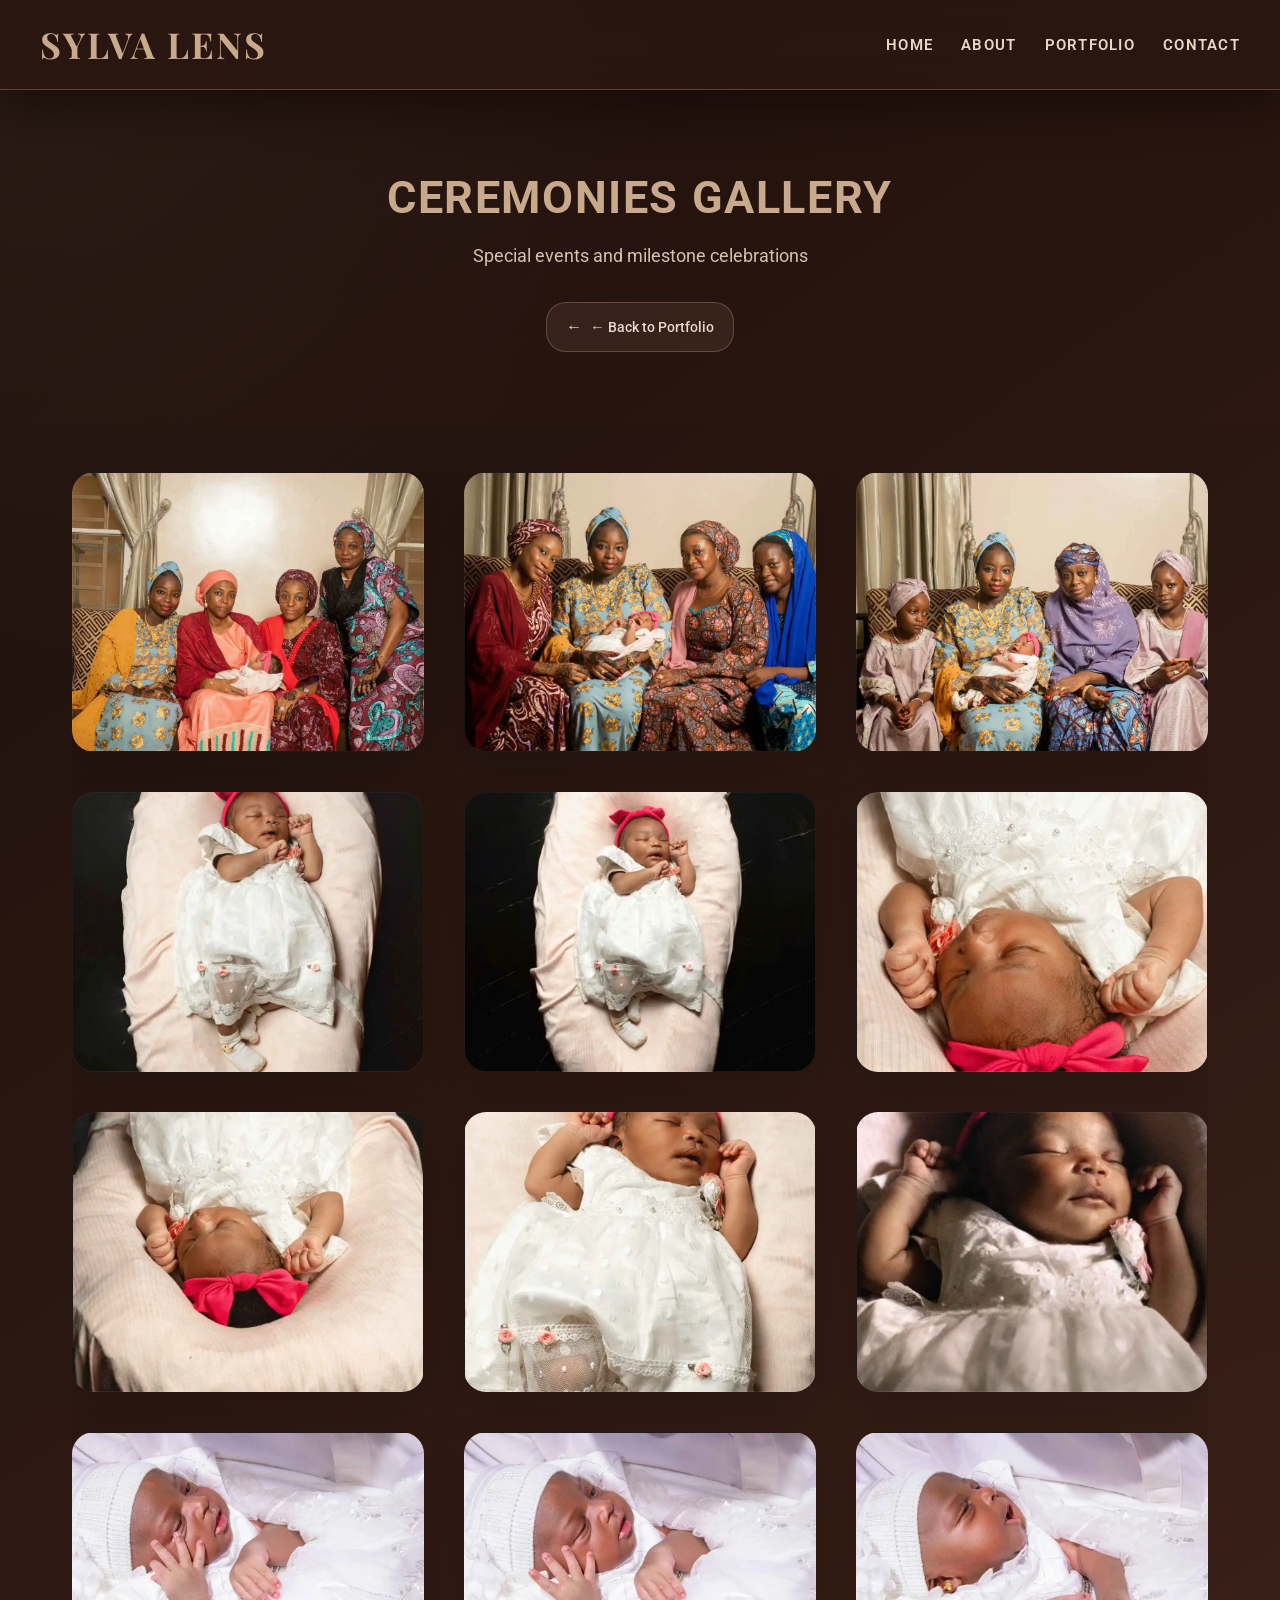
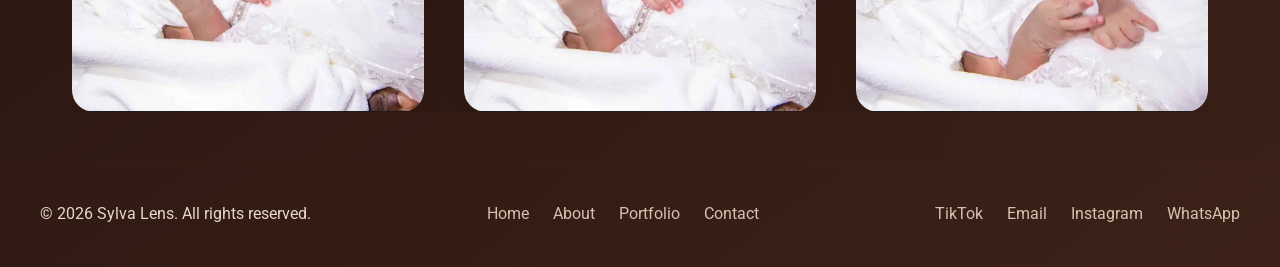
==== commit 4759c7cc: "update" ====
--- a/ceremonies.html
+++ b/ceremonies.html
@@ -409,11 +409,43 @@
                 lazyItem.setAttribute('data-loaded', 'error');
                 const placeholder = lazyItem.querySelector('.image-placeholder');
                 if (placeholder) {
-                    placeholder.innerHTML = '<div class="error-icon">⚠️</div><span class="error-text">Failed to load</span>';
-                }
+                    placeholder.innerHTML = `
+                        <div class="error-icon">⚠️</div>
+                        <span class="error-text">Failed to load</span>
+                        <button class="reload-btn" title="Retry loading image">🔄</button>
+                    `;
+                    // Add click handler for reload button
+                    const reloadBtn = placeholder.querySelector('.reload-btn');
+                    if (reloadBtn) {
+                        reloadBtn.addEventListener('click', function(e) {
+                            e.stopPropagation(); // Prevent triggering portfolio click
+                            retryLoadImage(lazyItem);
+                        });
+                    }
+                }
+            }
+
+            function retryLoadImage(lazyItem) {
+                // Reset the item to lazy-loading state
+                lazyItem.classList.remove('error');
+                lazyItem.classList.add('lazy-loading');
+                lazyItem.setAttribute('data-loaded', 'false');
+                lazyItem.style.backgroundImage = '';
+                
+                // Recreate the placeholder
+                lazyItem.innerHTML = '<div class="image-placeholder"><div class="loading-spinner"></div></div>';
+                
+                // Retry loading
+                loadLazyImage(lazyItem);
             }
 
             function handlePortfolioClick(item) {
+                // If item is in error state, retry loading instead of opening modal
+                if (item.classList.contains('error')) {
+                    retryLoadImage(item);
+                    return;
+                }
+
                 const backgroundImage = item.style.backgroundImage;
                 if (backgroundImage && !item.classList.contains('upload-slot')) {
                     const urlMatch = backgroundImage.match(/url\(["']?(.*?)["']?\)/);
--- a/style.css
+++ b/style.css
@@ -116,11 +116,14 @@
 }
 
 .nav-menu a:hover,
-.nav-menu a:focus {
+.nav-menu a:focus,
+.nav-menu a:active {
     color: var(--accent-soft);
 }
 
-.nav-menu a:hover::after {
+.nav-menu a:hover::after,
+.nav-menu a:focus::after,
+.nav-menu a:active::after {
     width: 100%;
 }
 
@@ -134,10 +137,11 @@
     justify-content: center;
     text-align: center;
     overflow: hidden;
-    background-image: url('Reference/Home Image.PNG');
+    background-image: url('Reference/Home_Image.PNG');
     background-size: cover;
     background-position: center;
     background-attachment: fixed;
+    transition: background-image 1s ease-in-out;
 }
 
 .hero::before {
@@ -235,20 +239,26 @@
     font-weight: 800;
 }
 
+.primary-btn:hover {
+    box-shadow: none;
+}
+
 .secondary-btn {
-    color: var(--accent-emerald);
-    border: 2px solid var(--accent-emerald);
+    color: #C8A98B;
+    border: 2px solid #C8A98B;
     background: rgba(74, 42, 31, 0.1);
 }
 
-.btn:hover {
+.btn:hover,
+.btn:active {
     transform: translateY(-3px);
 }
 
-.secondary-btn:hover {
+.secondary-btn:hover,
+.secondary-btn:active {
     background: rgba(74, 42, 31, 0.25);
-    border-color: var(--accent-soft);
-    color: var(--accent-soft);
+    border-color: #D4B896;
+    color: #D4B896;
 }
 
 .services {
@@ -285,7 +295,8 @@
     border-radius: 50%;
 }
 
-.service-card:hover {
+.service-card:hover,
+.service-card:active {
     transform: translateY(-8px);
     border-color: rgba(74, 42, 31, 0.7);
     box-shadow: 0 24px 60px rgba(74, 42, 31, 0.15);
@@ -336,7 +347,8 @@
     transition: transform var(--transition);
 }
 
-.testimonial-card:hover {
+.testimonial-card:hover,
+.testimonial-card:active {
     transform: translateY(-6px);
 }
 
@@ -388,18 +400,19 @@
 }
 
 .about-overlay {
-    background: rgba(74, 42, 31, 0.08);
-    border: 1px solid rgba(74, 42, 31, 0.35);
+    background: rgba(255, 255, 255, 0.04);
+    border: 1px solid rgba(255, 255, 255, 0.08);
     border-radius: 24px;
-    padding: 3.5rem;
-    box-shadow: 0 24px 50px rgba(74, 42, 31, 0.1);
+    padding: 3rem;
+    box-shadow: 0 18px 50px rgba(0, 0, 0, 0.18);
 }
 
 .about-overlay p {
     color: var(--text-color);
     font-style: italic;
     font-size: 1.15rem;
-    line-height: 1.8;
+    line-height: 1.9;
+    letter-spacing: 0.01rem;
 }
 
 .portfolio {
@@ -431,12 +444,10 @@
     display: flex;
     align-items: center;
     justify-content: center;
-    will-change: transform, box-shadow, border-color;
-    contain: layout style paint;
-    /* Additional containment */
-}
-
-.portfolio-item:hover {
+}
+
+.portfolio-item:hover,
+.portfolio-item:active {
     transform: translateY(-8px);
     box-shadow: 0 24px 65px rgba(74, 42, 31, 0.35);
     border-color: rgba(200, 169, 139, 0.5);
@@ -461,7 +472,8 @@
     will-change: opacity;
 }
 
-.portfolio-item:hover::after {
+.portfolio-item:hover::after,
+.portfolio-item:active::after {
     opacity: 1;
 }
 
@@ -546,7 +558,27 @@
     color: var(--muted-color);
     opacity: 0.7;
 }
-}
+
+.reload-btn {
+    background: none;
+    border: none;
+    color: var(--accent-gold);
+    font-size: 1.2rem;
+    cursor: pointer;
+    margin-top: 0.5rem;
+    padding: 0.5rem;
+    border-radius: 50%;
+    transition: all var(--transition);
+    opacity: 0.8;
+}
+
+.reload-btn:hover,
+.reload-btn:active {
+    opacity: 1;
+    transform: scale(1.1);
+    background: rgba(200, 169, 139, 0.1);
+}
+
 
 .portfolio-item.loaded {
     animation: fadeIn 0.3s ease-in-out;
@@ -818,29 +850,40 @@
     width: 100%;
     padding: 1rem 1.1rem;
     border-radius: 18px;
-    border: 1px solid rgba(74, 42, 31, 0.25);
-    background: rgba(74, 42, 31, 0.05);
-    color: var(--text-color);
-    box-shadow: inset 0 1px 0 rgba(74, 42, 31, 0.08);
+    border: 2px solid rgba(200, 169, 139, 0.4);
+    background: rgba(74, 42, 31, 0.15);
+    color: var(--text-color);
+    box-shadow: inset 0 1px 0 rgba(74, 42, 31, 0.08), 0 2px 8px rgba(0, 0, 0, 0.1);
+    transition: all 0.3s cubic-bezier(0.4, 0, 0.2, 1);
+}
+
+.contact-form input:hover,
+.contact-form textarea:hover {
+    border-color: var(--accent-gold);
+    background: rgba(74, 42, 31, 0.2);
+    transform: translateY(-2px);
+    box-shadow: inset 0 1px 0 rgba(74, 42, 31, 0.08), 0 4px 12px rgba(200, 169, 139, 0.15);
 }
 
 .contact-form input:focus,
 .contact-form select:focus,
 .contact-form textarea:focus {
     outline: none;
-    border-color: rgba(74, 42, 31, 0.8);
-    background: rgba(74, 42, 31, 0.1);
+    border-color: var(--accent-gold);
+    background: rgba(74, 42, 31, 0.25);
+    box-shadow: inset 0 1px 0 rgba(74, 42, 31, 0.08), 0 0 0 3px rgba(200, 169, 139, 0.2);
+    transform: translateY(-2px);
 }
 
 /* Styled Select Dropdown */
 .contact-form select {
     appearance: none;
-    background: linear-gradient(135deg, rgba(74, 42, 31, 0.08), rgba(74, 42, 31, 0.05)) url("data:image/svg+xml;charset=UTF-8,%3csvg xmlns='http://www.w3.org/2000/svg' viewBox='0 0 24 24' fill='none' stroke='%23C8A98B' stroke-width='2' stroke-linecap='round' stroke-linejoin='round'%3e%3cpolyline points='6 9 12 15 18 9'%3e%3c/polyline%3e%3c/svg%3e") no-repeat;
-    background-position: right 1.1rem center;
-    background-size: 1.2em;
+    background: linear-gradient(135deg, rgba(74, 42, 31, 0.2), rgba(74, 42, 31, 0.15)) url("data:image/svg+xml;charset=UTF-8,%3csvg xmlns='http://www.w3.org/2000/svg' viewBox='0 0 24 24' fill='none' stroke='%23D4B896' stroke-width='3' stroke-linecap='round' stroke-linejoin='round'%3e%3cpolyline points='6 9 12 15 18 9'%3e%3c/polyline%3e%3c/svg%3e") no-repeat;
+    background-position: right 1rem center;
+    background-size: 1.4em;
     background-repeat: no-repeat;
     border-radius: 18px;
-    border: 1.5px solid rgba(74, 42, 31, 0.3);
+    border: 2px solid rgba(200, 169, 139, 0.5);
     color: var(--text-color);
     padding: 1rem 2.8rem 1rem 1.1rem;
     cursor: pointer;
@@ -850,11 +893,12 @@
 }
 
 .contact-form select:hover {
-    border-color: rgba(200, 169, 139, 0.5);
-    background: linear-gradient(135deg, rgba(200, 169, 139, 0.12), rgba(200, 169, 139, 0.08)) url("data:image/svg+xml;charset=UTF-8,%3csvg xmlns='http://www.w3.org/2000/svg' viewBox='0 0 24 24' fill='none' stroke='%23D4B896' stroke-width='2' stroke-linecap='round' stroke-linejoin='round'%3e%3cpolyline points='6 9 12 15 18 9'%3e%3c/polyline%3e%3c/svg%3e") no-repeat;
+    border-color: var(--accent-gold);
+    background: linear-gradient(135deg, rgba(200, 169, 139, 0.2), rgba(200, 169, 139, 0.15)) url("data:image/svg+xml;charset=UTF-8,%3csvg xmlns='http://www.w3.org/2000/svg' viewBox='0 0 24 24' fill='none' stroke='%23D4B896' stroke-width='2' stroke-linecap='round' stroke-linejoin='round'%3e%3cpolyline points='6 9 12 15 18 9'%3e%3c/polyline%3e%3c/svg%3e") no-repeat;
     background-position: right 1.1rem center;
     background-size: 1.2em;
-    box-shadow: 0 6px 16px rgba(200, 169, 139, 0.15);
+    box-shadow: 0 6px 16px rgba(200, 169, 139, 0.2);
+    transform: translateY(-2px);
 }
 
 /* Style select options */
@@ -1161,7 +1205,8 @@
     transition: background-color 0.3s ease;
 }
 
-.modal-close:hover {
+.modal-close:hover,
+.modal-close:active {
     background: rgba(200, 169, 139, 0.9);
     color: #1A0F0B;
 }
